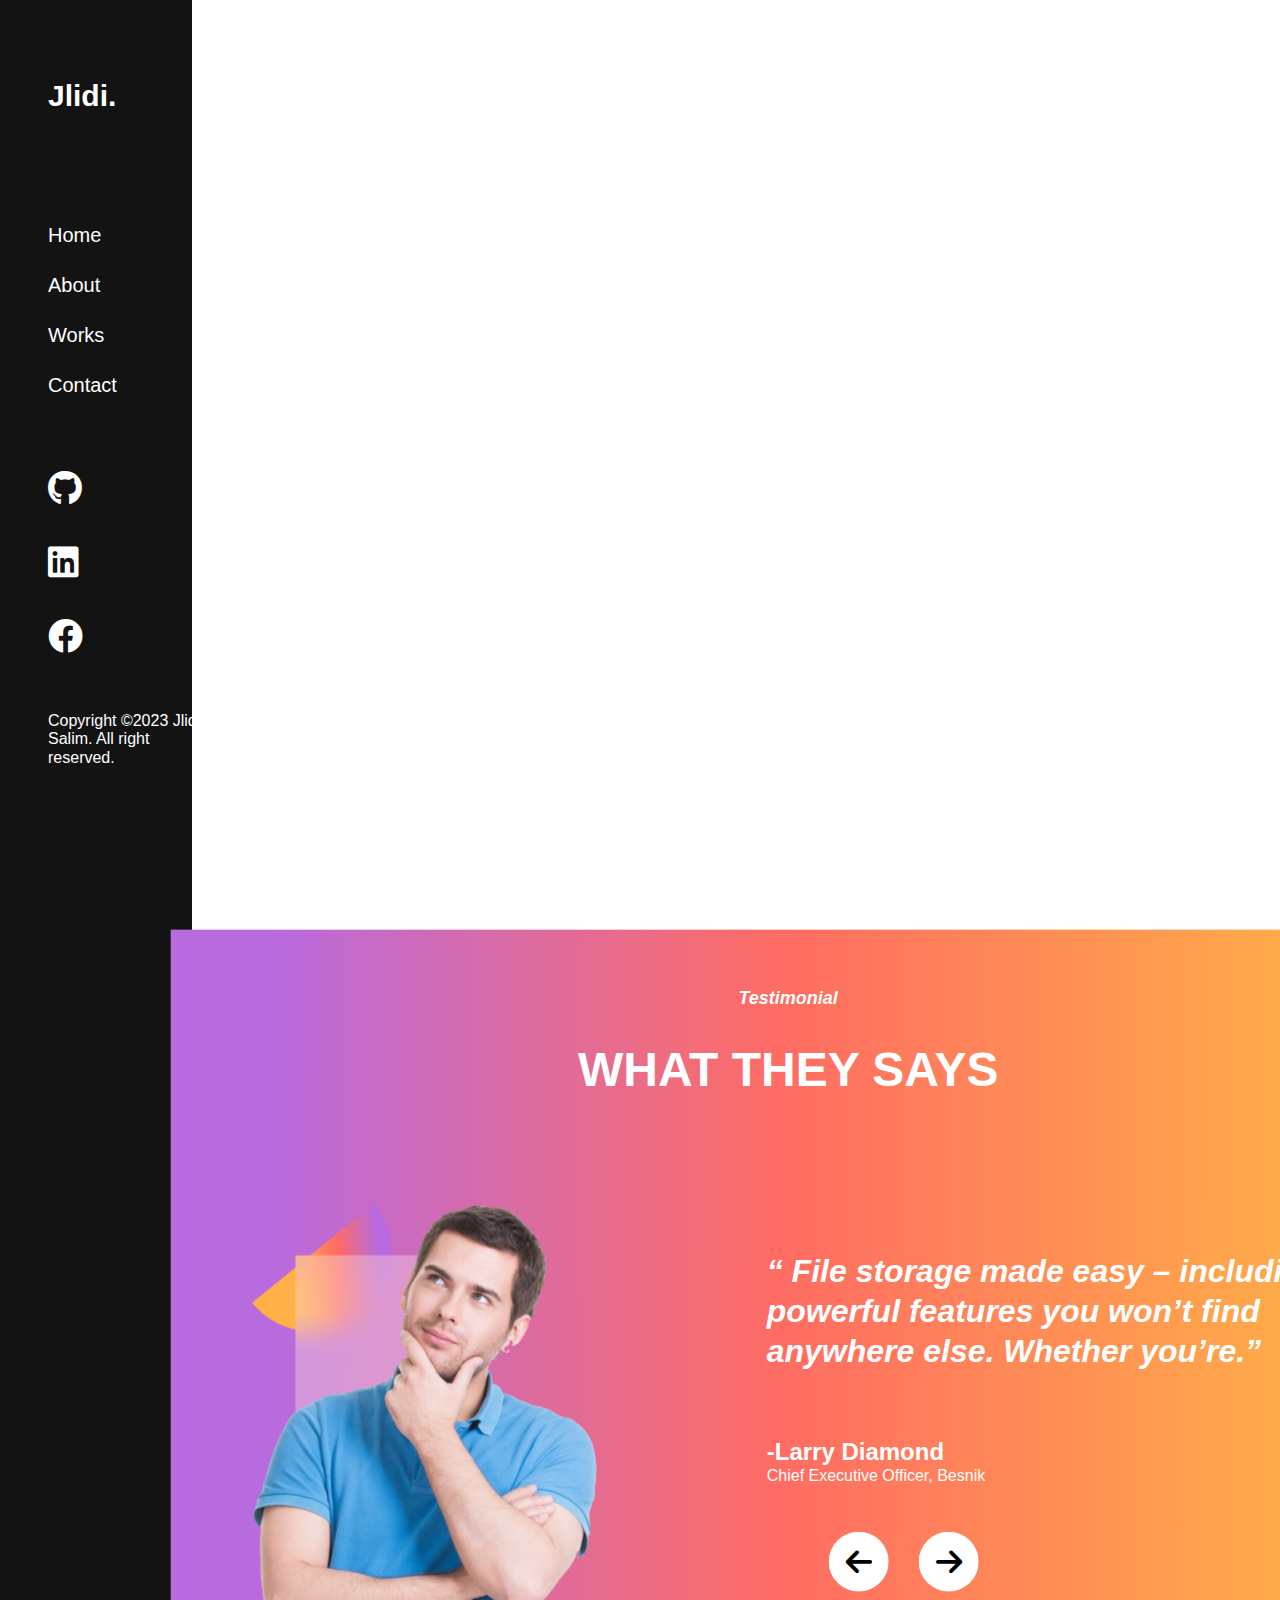
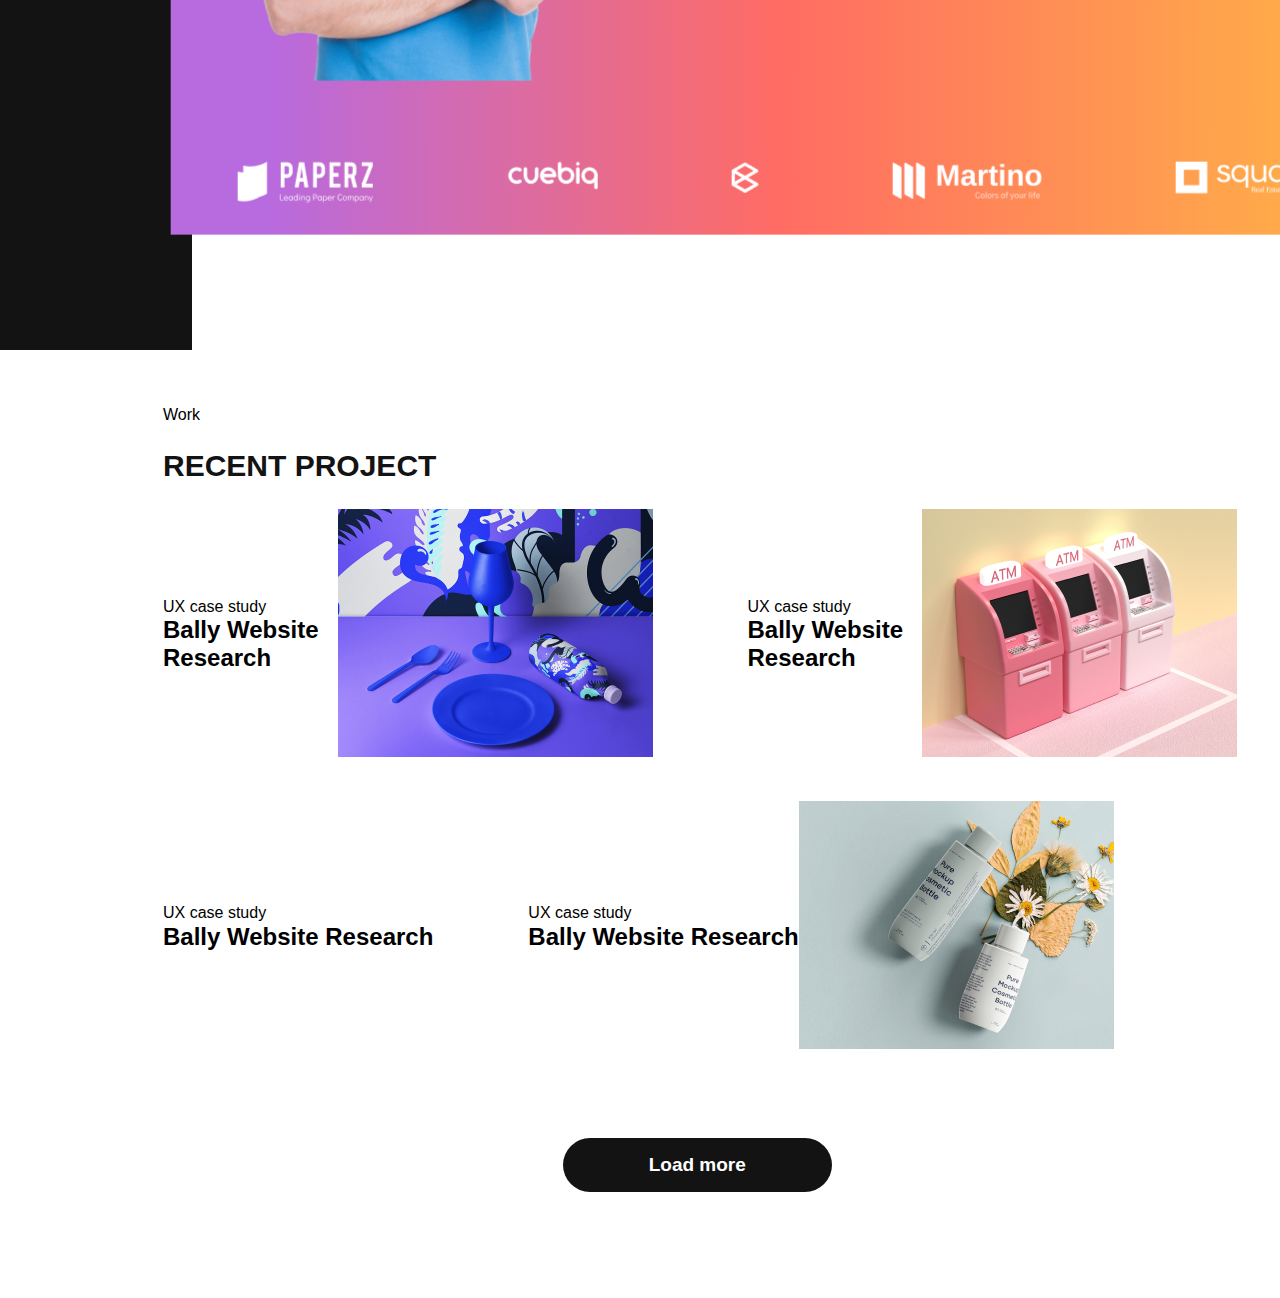
==== work/index.html @ 6450dcfa "Add personal-portfolio-" ====
<!DOCTYPE html>
<html lang="en">
<head>
    <meta charset="UTF-8">
    <meta http-equiv="X-UA-Compatible" content="IE=edge">
    <meta name="viewport" content="width=device-width, initial-scale=1.0">
      <!-- Render All Elements Normally -->
      <link rel="stylesheet" href="css/normalize.css">
      <!-- Font Awesome Library -->
      <link rel="stylesheet" href="css/all.min.css">
      <!-- Main Template CSS File  -->
      <link rel="stylesheet" href="css/style.css">
    <title>Work</title>
</head>
<body>
    <div class="home-page">

        <div class="toogle-bar">
            <div class="container">
                <h1> Jlidi.</h1>
                <ul class="nav-bar">
                    <li><a href="../index.html">Home</a> </li>
                    <li><a href="../about/index.html">About</a></li>
                    <li><a href="">Works</a></li>
                    <li><a href="../Contact/index.html">Contact</a></li>
                </ul>
                <ul class="social-media">
                    <li><a href=""><i class="fa-brands fa-github"></i></a></li>
                    <li><a href=""><i class="fa-brands fa-linkedin"></i></a></li>
                    <li><a href=""><i class="fa-brands fa-facebook"></i></a></li>
                </ul>
                <p class="attribution">
                    
                    Copyright ©2023 Jlidi Salim. All right reserved.
                  </p>
            </div>
        </div>
 
        <section>
            <div class="container">
                <div class="section-title">
                    <p>Work</p>
                    <h1>Recent Project</h1>
                </div>
                <div class="section-content">
                    <div class="row-one">
                        <div class="block-one"> 
                            <div class="txte">
                                <p>UX case study</p>
                                <h2>Bally Website Research</h2>
                            </div>
                            <div class="img">
                                <img src="imges/Img1.png" alt="">
                            </div>
                        </div>
                        <div class="block-two">
                            
                                <div class="txte">
                                    <p>UX case study</p>
                                    <h2>Bally Website Research</h2>
                                </div>
                                <div class="img">
                                    <img src="imges/Img2.png" alt="">
                                </div>
                            
                        </div>
                    </div>
                    <div class="row-two">
                        <div class="block-one"> 
                            <div class="txte">
                                <p>UX case study</p>
                                <h2>Bally Website Research</h2>
                            </div>
                            <div class="img">
                                <img src="imges/Img3.png" alt="">
                            </div>
                        </div>
                        <div class="block-two">
                          
                                <div class="txte">
                                    <p>UX case study</p>
                                    <h2>Bally Website Research</h2>
                                </div>
                                <div class="img">
                                    <img src="imges/img4.png" alt="">
                                </div>
                            
                        </div>
                    </div>
                    <button>Load more </button>
                </div>

                
            </div>
        </section>
        <div class="artical">
            <div class="container">
                <div class="artical-title">
                    <p>Testimonial</p>
                    <h1>What they says</h1>
                </div>
                <div class="block">
                    <div class="img">
                        <img src="imges/image.png" alt="">
                    </div>
                    <div class="text">
                        <p>“ File storage made easy – including powerful features you won’t find anywhere else. Whether you’re.”</p>
                        <p>-Larry Diamond</p>
                        <p>Chief Executive Officer, Besnik</p>
                        <ul>
                            <li><i class="fa-solid fa-arrow-right fa-flip-horizontal "></i></li>
                            <li><i class="fa-solid fa-arrow-right "></i></li>
                        </ul>
                    </div>
                </div>
            </div>
            <div class="brend-list">
                    <ul>
                        <li><img src="imges/Page-1.png" alt=""></li>
                        <li><img src="imges/Vector2.png" alt=""></li>
                        <li><img src="imges/Vector.png" alt=""></li>
                        <li><img src="imges/8.png" alt=""></li>
                        <li><img src="imges/9.png" alt=""></li>
                    </ul>
                </div>
            </div>
        </div>
        
    </div>
</body>
</html>
---- work/css/style.css ----
/* Start Variable */
:root{
    --main-gradiant:linear-gradient(270.16deg, #FFB147 5.74%, #FF6C63 50.64%, #B86ADF 92.05%);
}
/* End Variable */
/* Start Global Rule */
@import url('https://fonts.googleapis.com/css2?family=IBM+Plex+Sans:wght@100;200;300;400;500;600;700&display=swap');
*{
-webkit-box-sizing: border-box;
-moz-box-sizing: border-box;
box-sizing: border-box;
margin: 0;
padding: 0;

}
body{
font-family: 'IBM Plex Sans', sans-serif;

}
.container{
padding: 56px 48px;
margin-left: auto;
margin-right: auto;



}
@media (min-width: 992px) {
.container {
  width: 970px;
}
}
/* Large */
@media (min-width: 1200px) {
.container {
  width: 1170px;
}
}
/* End Global Rule */
/* Start Toogle-Bar */
.home-page{
display: flex;
justify-content: space-between;
list-style-type: none; 

flex-wrap: wrap;

}
.toogle-bar{
width: 15%;
height: 1950px;
background-color: #141313;
}
.toogle-bar .container{
width: 255px;
height: 1500px;
padding: 56px 48px;
margin-left: auto;
margin-right: auto;


}
.toogle-bar h1{
font-size: 30px;
line-height: 39px;
font-weight: 700;
margin-bottom:105px; 
color: #ffffff;


}
.toogle-bar ul{
list-style: none;
}
.toogle-bar ul li{
font-size: 20px;
line-height: 30px;
font-weight: 400;
margin-bottom: 20px;

}
.toogle-bar ul li a{
text-decoration: none;
color: #fff;
position: relative;

}
.toogle-bar .nav-bar a:hover::before {
content: '';
position: absolute;
width: 65px;
height: 2px;
top: 15px;
z-index: 1;
background: var(--main-gradiant,#FF6C63);
}

.toogle-bar .social-media {
display: flex;
flex-direction: column;
margin-top: 55px;

}
.toogle-bar .social-media  li {
margin-top: 15px;

}
.toogle-bar .social-media  li i {
font-size: 35px;
color:#ffffff;

}
.toogle-bar p {
margin-top: 35px;
color: #ffffff;

}




/* End Toogle-Bar */
/* Start Section */
section .container {
  margin: 0 115px;
}
.row-one {
  display: flex;
  justify-content: space-between;
  margin-bottom: 40px;
}
.row-two {
  display: flex;
  margin-bottom: 35px;
}
.block-one {
  display: flex;
  margin-right: 50px;
  align-items: center;

}
.block-two {
  display: flex;
  margin-left: 45px;
  align-items: center;
}
.section-title h1 {
  font-style: normal;
  font-weight: 700;
  font-size: 30px;
  line-height: 44px;
  text-transform: uppercase;
  color: #141313;
}
.section p {
  font-style: italic;
  font-weight: 600;
  font-size: 18px;
  line-height: 24px;
  color: #141313;
}
section button {
  margin: 50px 400px;
  width: 25%;
  padding: 15px;
  border: solid 1px transparent;
  border-radius: 30px;
  font-size: 19px;
  font-weight: 800;
  color: #fff;
  background-color: #141313;
  transition: 0.3s;
  cursor: pointer;
}
section button:hover{
  background: linear-gradient(270.16deg, #FFB147 5.74%, #FF6C63 50.64%, #B86ADF 92.05%);
  transform: translateX(55px);
}


/* End Section */
/* Start Artical */
.artical{
  background: var(--main-gradiant,blue);
  color:#ffffff;
  width: 1235px;
  height: 905px;
  position: absolute;
  left: 50%;
  top: 50%;
  transform: translate(-38%,53%);
}
/* .artical .container{} */
.artical-title p {
  font-style: italic;
  font-weight: 600;
  font-size: 18px;
  line-height: 24px;
  /* identical to box height, or 133% */
  
  text-align: center;
}
.artical-title h1{
  font-style: normal;
  font-weight: 700;
  font-size: 48px;
  line-height: 56px;
  /* identical to box height, or 117% */
  
  text-align: center;
  text-transform: uppercase;
  
}
.artical .block{
  display: flex;
  margin-top: 106px;
  justify-content: space-between;
  align-items: center;

}
.artical .text {
  width: 52%;
}
.block .text p:first-child{
  font-style: italic;
  font-weight: 600;
  font-size: 32px;
  line-height: 40px;
  margin-bottom: 65px;
}
.block .text p:nth-child(2){
  font-style: normal;
  font-weight: 600;
  font-size: 24px;
  line-height: 31px
}
.block .text p:last-child{
  font-style: normal;
  font-weight: 500;
  font-size: 16px;
  line-height: 21px;
  /* identical to box height */
  
  letter-spacing: -0.01em;
}
.text ul {
  display: flex;
  margin: 47px;
}
.text li {
  list-style-type: none;
  margin: 0px 15px;
  border: 1px solid transparent;
  border-radius: 50%;
  background-color: #ffff;
  color: black;
  height: 60px;
  width: 60px;
  font-size: 30px;
  text-align: center;
  padding: 13px 0;
}
.brend-list ul {
  display: flex;
}
.brend-list ul li {
  margin: 20px 67px;
  list-style-type: none;
}
i{
  cursor: pointer;
}
/* End Artical */
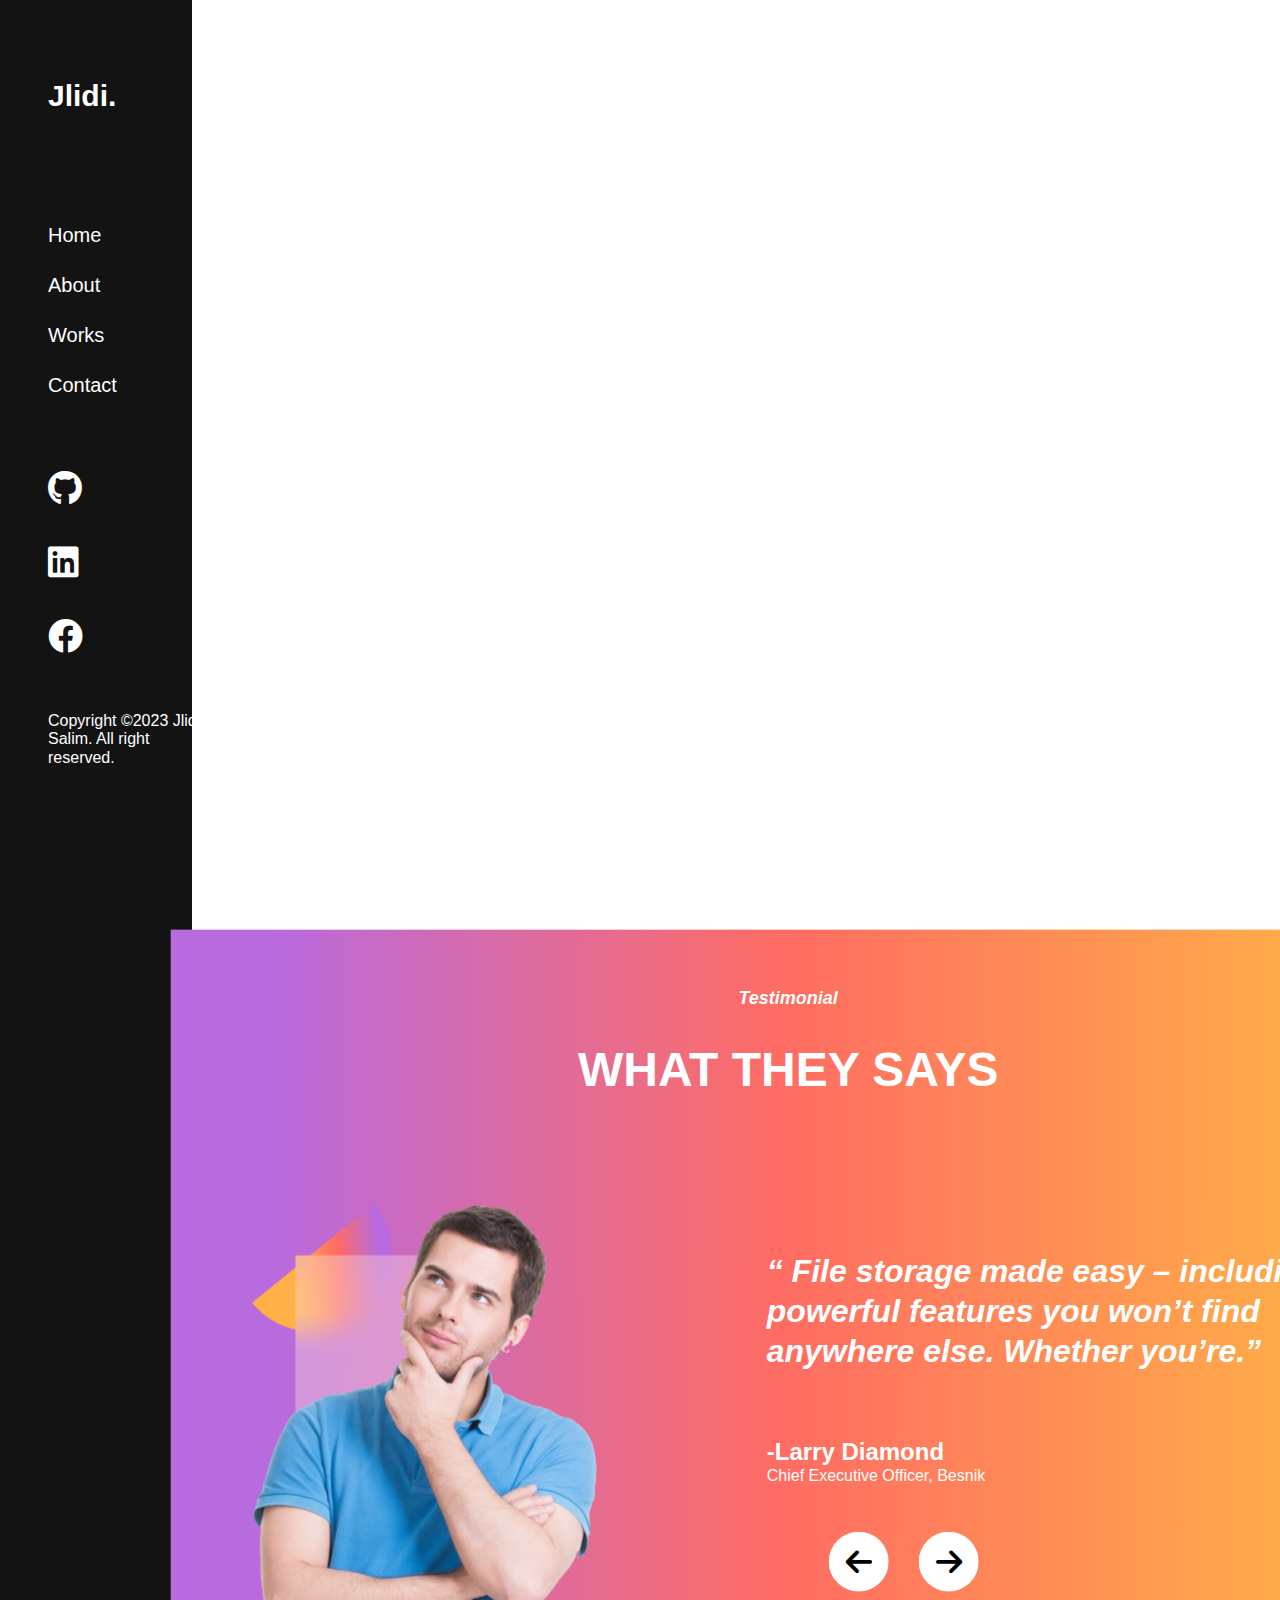
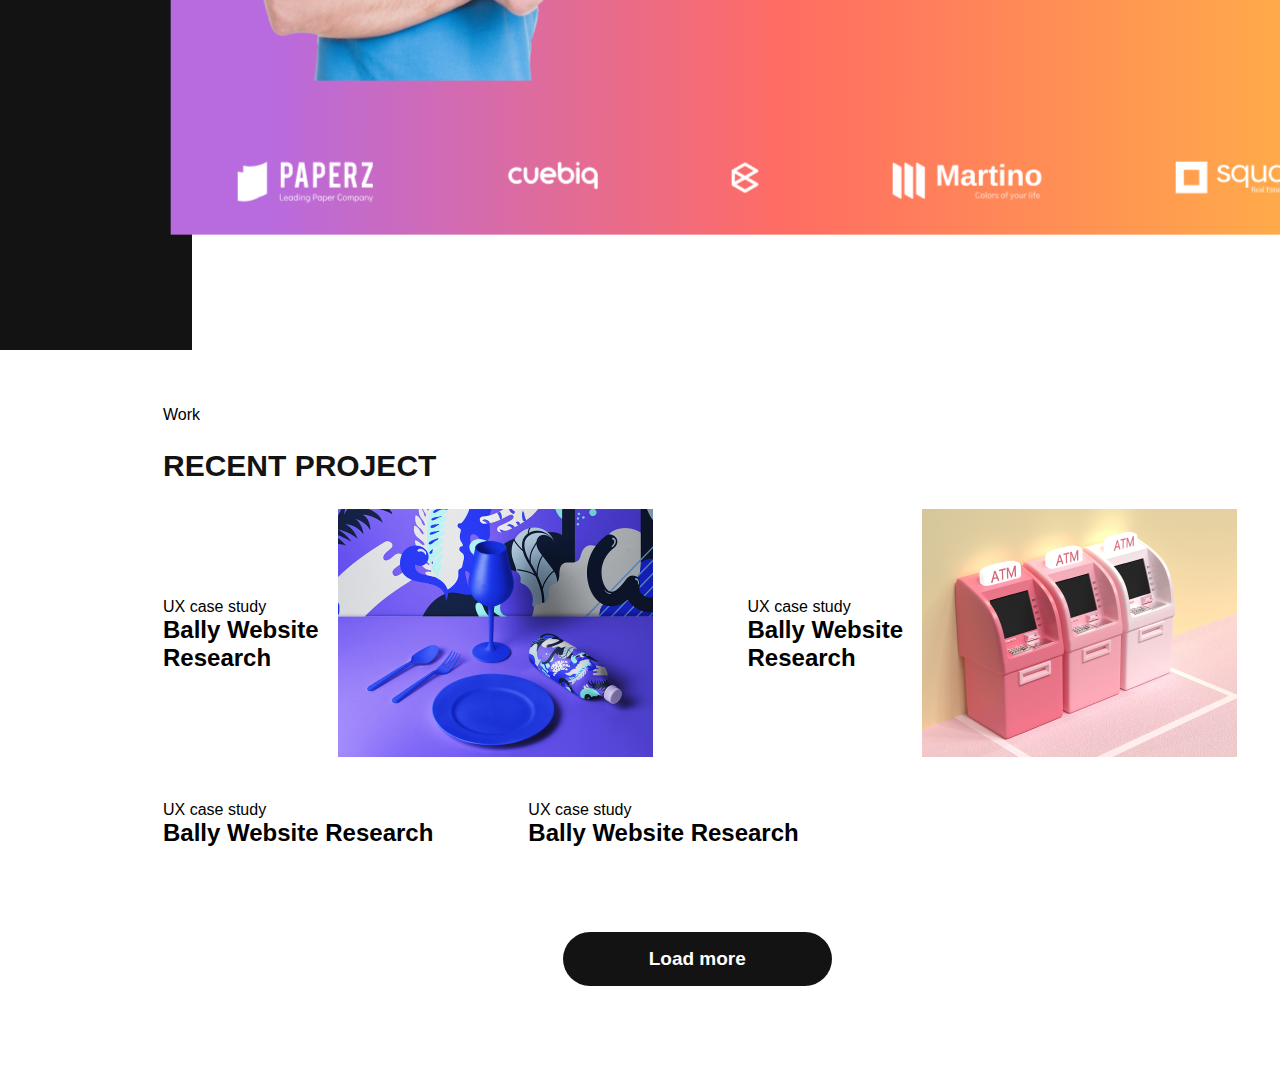
==== commit 1f26c60a: "Add personal-portfolio-template" ====
--- a/work/index.html
+++ b/work/index.html
@@ -82,7 +82,7 @@
                                     <h2>Bally Website Research</h2>
                                 </div>
                                 <div class="img">
-                                    <img src="imges/img4.png" alt="">
+                                    <img src="imges/img2.png" alt="">
                                 </div>
                             
                         </div>
